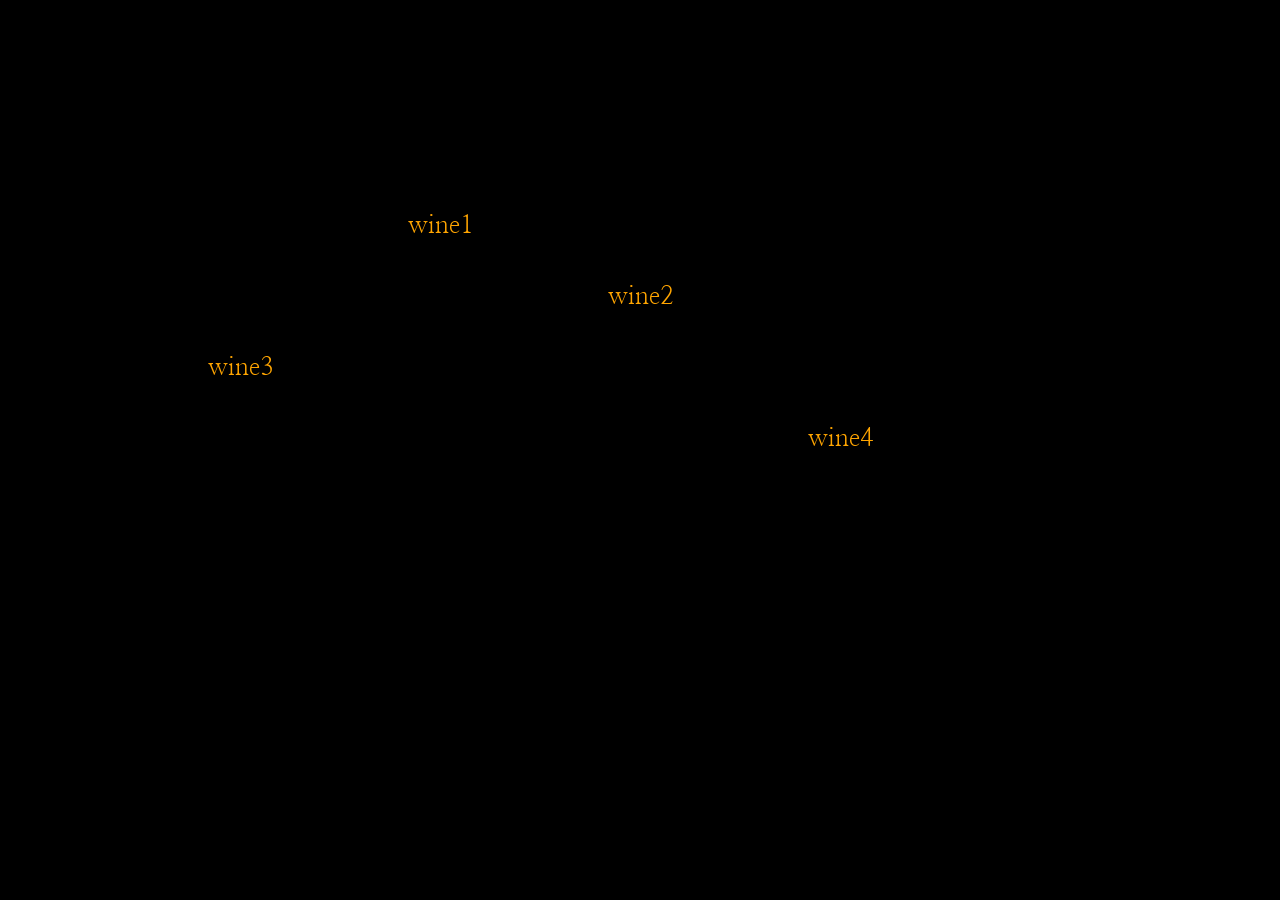
==== assgn8/home.html @ 6fc33e9c "final project final project" ====
<!DOCTYPE html>
<html lang="en">
<head>
    <title>cocktails</title>
        <meta charset="UTF-8">
        <meta name="viewport" content="width=device-width, initial-scale=1">
        <link rel="stylesheet" type="text/css" href="home.css">
        <link href='https://fonts.googleapis.com/css?family=Lato:300,400,700' rel='stylesheet' type='text/css'>
        <style> body {padding: 0; margin: 0;} </style>
	    <script src="p5.js"></script>
	    <script src="home.js"></script>
	    <script>
	    	function setup() {}
		</script>
		<link href="https://fonts.googleapis.com/css?family=Nanum+Myeongjo&display=swap" rel="stylesheet">

		
    
</head>

<body>
	<!-- top bar -->
    <div class="header">
		  <a href="home.html" class="logo">OnePunchBar</a>
		  <div class="header-right">
		    <a class="active" href="#home">View All</a>
		    <a href="#about">About Us</a>
		  </div>
    </div>
   
    <div class="wrapper">
		  <a href="cocktail1.html" onmouseover="showCircle(width/2, height/2, 100)" class="item1">wine1</a>
		  <a href="#11" class="item2">wine2</a>
		  <a href="#11" class="item3">wine3</a>
		  <a href="#11" class="item4">wine4</a>
		  
	</div>

	<!-- <div id="image1" src="images/negroni.png" ></div> -->


	<div class="btn-cocktail">
		<p> this is a place hole dhwoh fuieowhuifashfo qefhuiewqhduiwehdui udoh hysaiu has dhi dhw ud adhiua dhwad uwad waud iuw diuw This will not create any layout, however our items now have names we can use to do so. Staying outside of any media queries I am now going to set up the layout for the mobile width. Here I am keeping everything in source order, trying to avoid any disconnect between the source and display as described in the guide Grid layout and accessibility. I have not defined any column or row tracks but this layout dictates a single column, and rows will be created as needed for each of the items in the implicit grid.</p>
	</div>

</body>

</html>
---- assgn8/home.css ----
* {box-sizing: border-box;}

/*grid system*/
.wrapper {
  display: grid;
  grid-template-columns: repeat(12, [col-start] 1fr);
  grid-gap: 20px;
  padding: 200px 50px;
  font-size: 25px;
  font-weight: 400;

}

.wrapper a {
  text-decoration: none;
}
.wrapper a:hover {
  font-weight: 800;
  font-size: 40px;
  color: pink;
}
.wrapper a:link {
  color: orange;
}

.item1 {
  grid-column: col-start 4/ span 2;
  grid-row: 1;
  padding: 10px;
  margin: auto;
}
.item2 {
  grid-column: col-start 6 / span 2 ;
  grid-row: 2;
  padding: 10px;
  margin: auto;
}
.item3 {
  grid-column: col-start 2 / span 2;
  grid-row: 3;
  padding: 10px;
  margin: auto;
}
.item4 {
  grid-column: col-start 8 / span 2;
  grid-row: 4;
  padding: 10px;
  margin: auto;
}

/*animation*/
/*.zoom {
  padding: 50px;
  background-color: green;
  transition: transform .2s;
  width: 200px;
  height: 200px;
  margin: 0 auto;
  opacity: 0;
}

.zoom:hover {
  -ms-transform: scale(1.5); /* IE 9 */
/*  -webkit-transform: scale(1.5);  Safari 3-8 
  transform: scale(1.5); 
  opacity: 1;
}*/

/*spacer*/
.spacer {
  min-height: 800px; 
}
/*page style */
body { 
  align-content: center;
  margin: 5% 10%;
  font-family: 'Nanum Myeongjo', serif;
  align-content: center;
  background-color: rgba(0,0,0,1);
}

/*top nav bar*/
.header {
  overflow: hidden;
  padding: 20px 10px;
  position: fixed;
}
.header a {
  float: left;
  color: black;
  text-align: center;
  padding: 30px;
  text-decoration: none;
  font-size: 18px; 
  line-height: 25px;
  border-radius: 4px;
  font-weight: 300;
}
.header a.logo {
  font-size: 35px;
  font-weight: bold;
}
.header a:hover {
  color: orange;
}
.header a.active {
  color: black;
  font-weight: 600;
}
.header-right {
  float: right;
}
@media screen and (max-width: 500px) {
  .header a {
    float: none;
    display: block;
    text-align: left;
  }
  
  .header-right {
    float: none;
  }
}

/*background color change*/
body {
  animation: colorchange 5s; 
  -webkit-animation: colorchange 50s; 
}

@keyframes colorchange
{
  0%   {background: red;}
  25%  {background: yellow;}
  50%  {background: blue;}
  75%  {background: green;}
  100% {background: red;}
}

@-webkit-keyframes colorchange /* Safari and Chrome - necessary duplicate */
{
  0%   {background: red;}
  25%  {background: yellow;}
  50%  {background: blue;}
  75%  {background: green;}
  100% {background: red;}
}

/*cocktail button*/
/*.btn-cocktail{
  color: black;
  padding: 20px;
  font-size: 20px;
  font-weight: 400;
}
.btn-cocktail a {
  text-decoration: none;
}
.btn-cocktail a:hover {
  font-weight: 600;
  font-size: 35px;
  color: blue;
}
.btn-cocktail a:link {
  color: orange;
}*/

/*icon morph*/
 .circle {
      transition-property: width, height, margin-left, margin-top;
      transition-duration: 30s;
      position: fixed;
      transform: translateX(200%) translateY(200%);
      background-color: grey;
      border-radius: 50%;
    }
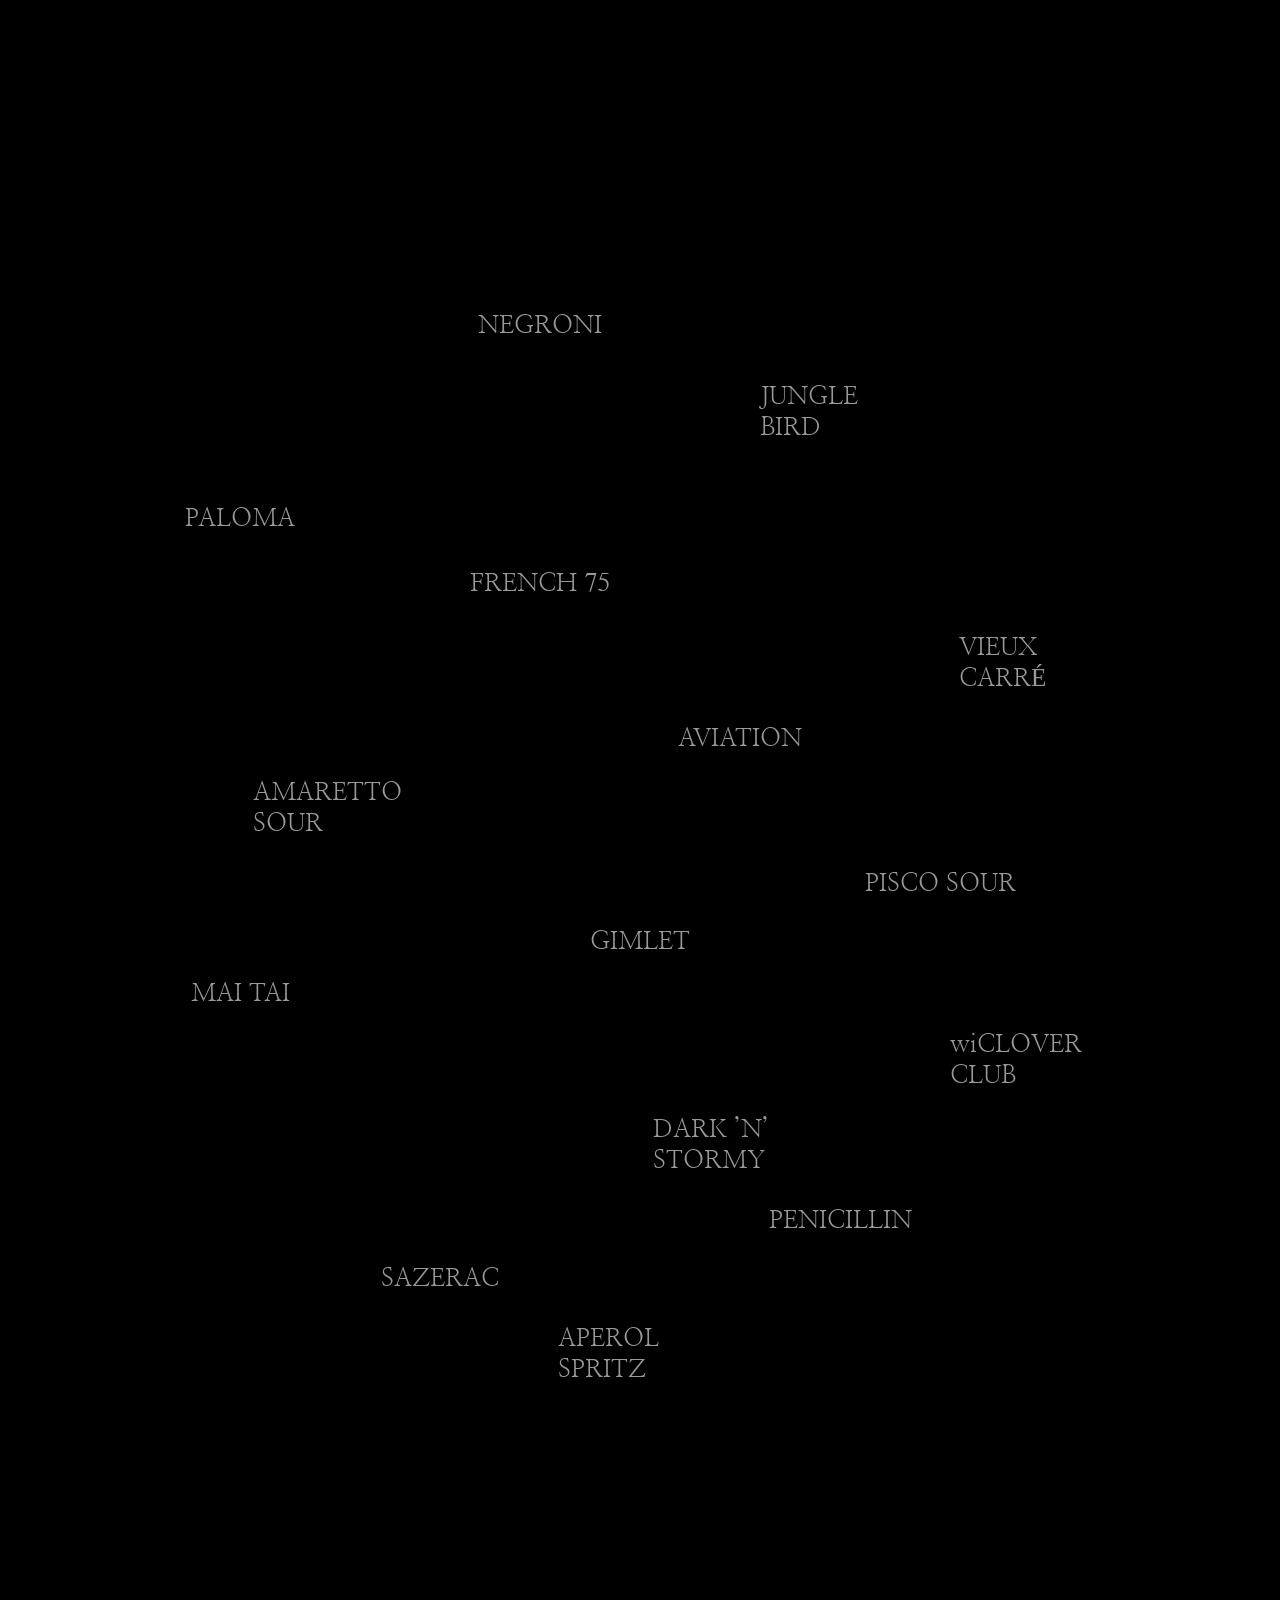
==== commit 00052dc1: "update" ====
--- a/assgn8/home.html
+++ b/assgn8/home.html
@@ -18,7 +18,7 @@
     
 </head>
 
-<body>
+<body data-0="background-position:0px 0px;" data-100000="background-position:0px -50000px;">
 	<!-- top bar -->
     <div class="header">
 		  <a href="home.html" class="logo">OnePunchBar</a>
@@ -29,20 +29,27 @@
     </div>
    
     <div class="wrapper">
-		  <a href="cocktail1.html" onmouseover="showCircle(width/2, height/2, 100)" class="item1">wine1</a>
-		  <a href="#11" class="item2">wine2</a>
-		  <a href="#11" class="item3">wine3</a>
-		  <a href="#11" class="item4">wine4</a>
+		  <a href="cocktail1.html" onmouseover="showCircle(width/2, height/2, 100)" class="item1">NEGRONI</a>
+		  <a href="cocktail1.html" class="item2">JUNGLE BIRD</a>
+		  <a href="cocktail1.html" class="item3">PALOMA</a>
+		  <a href="cocktail1.html" class="item4">FRENCH 75</a>
+		  <a href="cocktail1.html" class="item5">VIEUX CARRÉ</a>
+		  <a href="cocktail1.html" class="item6">AVIATION</a>
+		  <a href="cocktail1.html" class="item7">AMARETTO SOUR</a>
+		  <a href="cocktail1.html" class="item8">PISCO SOUR</a>
+		  <a href="cocktail1.html" class="item9">GIMLET</a>
+		  <a href="cocktail1.html" class="item10">MAI TAI</a>
+		  <a href="cocktail1.html" class="item11">wiCLOVER CLUB</a>
+		  <a href="cocktail1.html" class="item12">DARK ’N’ STORMY</a>
+		  <a href="cocktail1.html" class="item13">PENICILLIN</a>
+		  <a href="cocktail1.html" class="item14">SAZERAC</a>
+		  <a href="cocktail1.html" class="item15">APEROL SPRITZ</a>
 		  
 	</div>
 
 	<!-- <div id="image1" src="images/negroni.png" ></div> -->
 
 
-	<div class="btn-cocktail">
-		<p> this is a place hole dhwoh fuieowhuifashfo qefhuiewqhduiwehdui udoh hysaiu has dhi dhw ud adhiua dhwad uwad waud iuw diuw This will not create any layout, however our items now have names we can use to do so. Staying outside of any media queries I am now going to set up the layout for the mobile width. Here I am keeping everything in source order, trying to avoid any disconnect between the source and display as described in the guide Grid layout and accessibility. I have not defined any column or row tracks but this layout dictates a single column, and rows will be created as needed for each of the items in the implicit grid.</p>
-	</div>
-
 </body>
 
 </html>
--- a/assgn8/home.css
+++ b/assgn8/home.css
@@ -5,7 +5,7 @@
   display: grid;
   grid-template-columns: repeat(12, [col-start] 1fr);
   grid-gap: 20px;
-  padding: 200px 50px;
+  padding: 300px 50px;
   font-size: 25px;
   font-weight: 400;
 
@@ -13,40 +13,112 @@
 
 .wrapper a {
   text-decoration: none;
+  transition: 0.5s;
+  color: #999999
 }
 .wrapper a:hover {
   font-weight: 800;
-  font-size: 40px;
-  color: pink;
+  font-size: 50px;
+  color: #ff5e00;
+  transition: 0.5s;
 }
 .wrapper a:link {
-  color: orange;
+  color: #999999;
+  transition: 0.5s;
+  text-decoration: none;
 }
 
 .item1 {
-  grid-column: col-start 4/ span 2;
+  grid-column: col-start 5/ span 2;
   grid-row: 1;
   padding: 10px;
   margin: auto;
 }
 .item2 {
-  grid-column: col-start 6 / span 2 ;
+  grid-column: col-start 8 / span 2 ;
   grid-row: 2;
   padding: 10px;
   margin: auto;
 }
 .item3 {
   grid-column: col-start 2 / span 2;
-  grid-row: 3;
-  padding: 10px;
-  margin: auto;
-}
-.item4 {
-  grid-column: col-start 8 / span 2;
   grid-row: 4;
   padding: 10px;
   margin: auto;
 }
+.item4 {
+  grid-column: col-start 5 / span 2;
+  grid-row: 5;
+  padding: 4px;
+  margin: auto;
+}
+.item5 {
+  grid-column: col-start 10/ span 2;
+  grid-row: 6;
+  padding: 9px;
+  margin: auto;
+}
+.item6 {
+  grid-column: col-start 7 / span 2 ;
+  grid-row: 7;
+  padding: 0px;
+  margin: auto;
+}
+.item7 {
+  grid-column: col-start 3 / span 2;
+  grid-row: 8;
+  padding: 3px;
+  margin: auto;
+}
+.item8 {
+  grid-column: col-start 9 / span 2;
+  grid-row: 9;
+  padding: 6px;
+  margin: auto;
+}
+.item9 {
+  grid-column: col-start 6/ span 2;
+  grid-row: 10;
+  padding: 1px;
+  margin: auto;
+}
+.item10 {
+  grid-column: col-start 2 / span 2 ;
+  grid-row: 11;
+  padding: 0px;
+  margin: auto;
+}
+.item11 {
+  grid-column: col-start 10 / span 2 ;
+  grid-row: 12;
+  padding: 0px;
+  margin: auto;
+}
+.item12 {
+  grid-column: col-start 7 / span 2;
+  grid-row: 13;
+  padding: 3px;
+  margin: auto;
+}
+.item13 {
+  grid-column: col-start 8 / span 2;
+  grid-row: 14;
+  padding: 6px;
+  margin: auto;
+}
+.item14 {
+  grid-column: col-start 4/ span 2;
+  grid-row: 15;
+  padding: 1px;
+  margin: auto;
+}
+.item15 {
+  grid-column: col-start 6 / span 2 ;
+  grid-row: 16;
+  padding: 8px;
+  margin: auto;
+}
+
 
 /*animation*/
 /*.zoom {
@@ -79,10 +151,17 @@
   background-color: rgba(0,0,0,1);
 }
 
+#center {
+  width:90%;
+  padding:1em;
+  margin:1em auto;
+  border:1px solid #bbb;
+
+}
 /*top nav bar*/
 .header {
   overflow: hidden;
-  padding: 20px 10px;
+  padding: 5% 10%;
   position: fixed;
 }
 .header a {
@@ -130,40 +209,41 @@
 
 @keyframes colorchange
 {
-  0%   {background: red;}
-  25%  {background: yellow;}
-  50%  {background: blue;}
-  75%  {background: green;}
-  100% {background: red;}
+  0%   {background: #3b3b3b;}
+  25%  {background: #524d40;}
+  50%  {background: #666257;}
+  75%  {background: #403e38;}
+  100% {background: #1c1b19;}
 }
 
 @-webkit-keyframes colorchange /* Safari and Chrome - necessary duplicate */
 {
-  0%   {background: red;}
-  25%  {background: yellow;}
-  50%  {background: blue;}
-  75%  {background: green;}
-  100% {background: red;}
-}
-
-/*cocktail button*/
-/*.btn-cocktail{
-  color: black;
-  padding: 20px;
-  font-size: 20px;
-  font-weight: 400;
-}
-.btn-cocktail a {
-  text-decoration: none;
-}
-.btn-cocktail a:hover {
-  font-weight: 600;
+  0%   {background: #3b3b3b;}
+  25%  {background: #524d40;}
+  50%  {background: #666257;}
+  75%  {background: #403e38;}
+  100% {background: #1c1b19;}
+}
+
+.info{
+  padding-top: 300px;
+  align-content: center;
+  width: 70%;
+  max-width: 800px;
+  margin: auto;
+  top: 300px;
+  height: 600;
+
+}
+
+.info p{
+  text-indent: 50px;
+  text-align: justify;
+  letter-spacing: 1px;
+  color: white;
   font-size: 35px;
-  color: blue;
-}
-.btn-cocktail a:link {
-  color: orange;
-}*/
+}
+
 
 /*icon morph*/
  .circle {
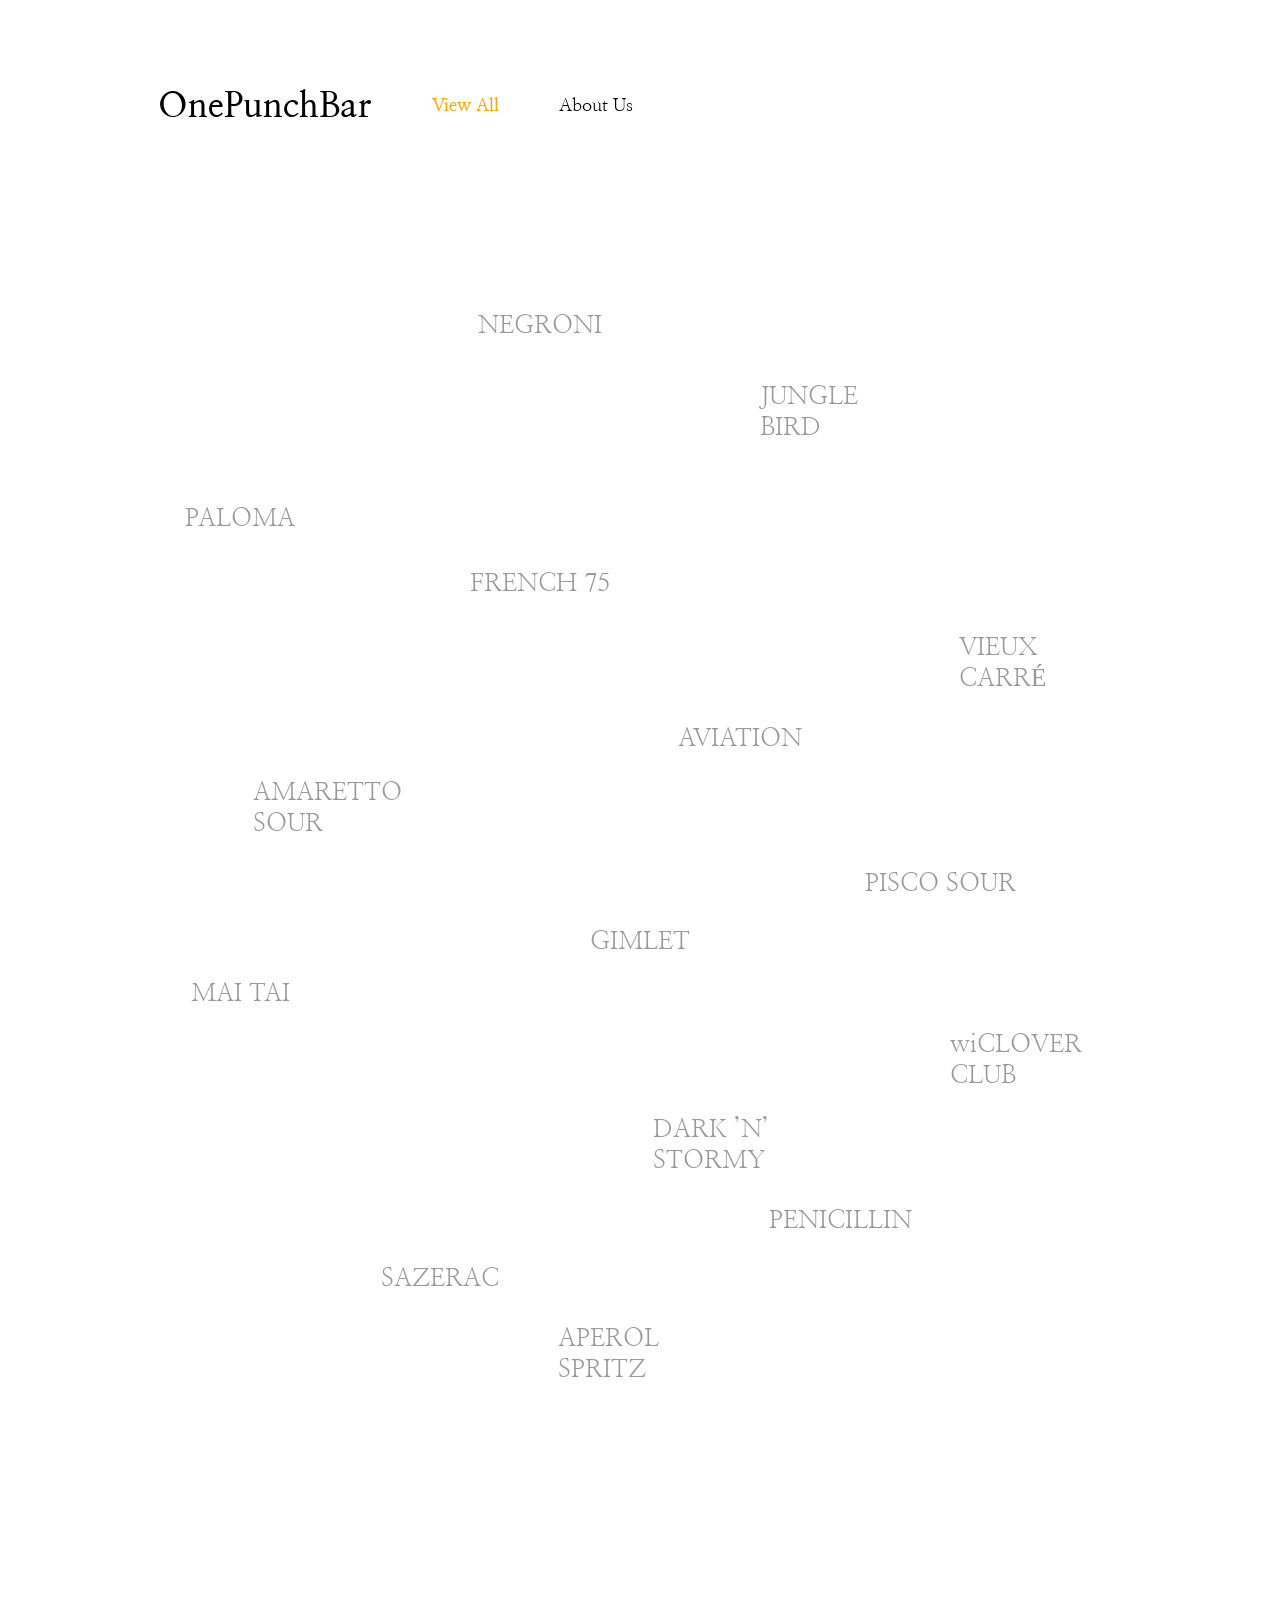
==== commit d49fcd76: "update" ====
--- a/assgn8/home.html
+++ b/assgn8/home.html
@@ -3,22 +3,22 @@
 <head>
     <title>cocktails</title>
         <meta charset="UTF-8">
-        <meta name="viewport" content="width=device-width, initial-scale=1">
-        <link rel="stylesheet" type="text/css" href="home.css">
+        <meta name="viewport" content="width=device-width, initial-scale=1。0">
+        <link rel="stylesheet" type="text/css" href="Assets/home/home.css">
         <link href='https://fonts.googleapis.com/css?family=Lato:300,400,700' rel='stylesheet' type='text/css'>
         <style> body {padding: 0; margin: 0;} </style>
-	    <script src="p5.js"></script>
-	    <script src="home.js"></script>
+	    <!-- <script src="Assets/home/home.js"></script> -->
 	    <script>
 	    	function setup() {}
 		</script>
 		<link href="https://fonts.googleapis.com/css?family=Nanum+Myeongjo&display=swap" rel="stylesheet">
-
-		
-    
+    	<script src="p5.js"></script>
+    	<script src="p5.sound.js"></script>
+    	<script src="sketch.js"></script>
+  
 </head>
 
-<body data-0="background-position:0px 0px;" data-100000="background-position:0px -50000px;">
+<body >
 	<!-- top bar -->
     <div class="header">
 		  <a href="home.html" class="logo">OnePunchBar</a>
@@ -29,7 +29,7 @@
     </div>
    
     <div class="wrapper">
-		  <a href="cocktail1.html" onmouseover="showCircle(width/2, height/2, 100)" class="item1">NEGRONI</a>
+		  <a href="cocktail1.html" class="item1">NEGRONI</a>
 		  <a href="cocktail1.html" class="item2">JUNGLE BIRD</a>
 		  <a href="cocktail1.html" class="item3">PALOMA</a>
 		  <a href="cocktail1.html" class="item4">FRENCH 75</a>
@@ -44,10 +44,10 @@
 		  <a href="cocktail1.html" class="item13">PENICILLIN</a>
 		  <a href="cocktail1.html" class="item14">SAZERAC</a>
 		  <a href="cocktail1.html" class="item15">APEROL SPRITZ</a>
-		  
 	</div>
 
-	<!-- <div id="image1" src="images/negroni.png" ></div> -->
+
+
 
 
 </body>
--- a/assgn8/Assets/home/home.css
+++ b/assgn8/Assets/home/home.css
@@ -0,0 +1,226 @@
+* {box-sizing: border-box;}
+
+/*grid system*/
+.wrapper {
+  display: grid;
+  grid-template-columns: repeat(12, [col-start] 1fr);
+  grid-gap: 20px;
+  padding: 300px 50px;
+  font-size: 25px;
+  font-weight: 400;
+
+}
+
+.wrapper a {
+  text-decoration: none;
+  transition: 0.5s;
+  color: #999999
+}
+.wrapper a:hover {
+  font-weight: 800;
+  font-size: 50px;
+  color: #ff5e00;
+  transition: 0.5s;
+}
+.wrapper a:link {
+  color: #999999;
+  transition: 0.5s;
+  text-decoration: none;
+}
+
+.item1 {
+  grid-column: col-start 5/ span 2;
+  grid-row: 1;
+  padding: 10px;
+  margin: auto;
+}
+.item2 {
+  grid-column: col-start 8 / span 2 ;
+  grid-row: 2;
+  padding: 10px;
+  margin: auto;
+}
+.item3 {
+  grid-column: col-start 2 / span 2;
+  grid-row: 4;
+  padding: 10px;
+  margin: auto;
+}
+.item4 {
+  grid-column: col-start 5 / span 2;
+  grid-row: 5;
+  padding: 4px;
+  margin: auto;
+}
+.item5 {
+  grid-column: col-start 10/ span 2;
+  grid-row: 6;
+  padding: 9px;
+  margin: auto;
+}
+.item6 {
+  grid-column: col-start 7 / span 2 ;
+  grid-row: 7;
+  padding: 0px;
+  margin: auto;
+}
+.item7 {
+  grid-column: col-start 3 / span 2;
+  grid-row: 8;
+  padding: 3px;
+  margin: auto;
+}
+.item8 {
+  grid-column: col-start 9 / span 2;
+  grid-row: 9;
+  padding: 6px;
+  margin: auto;
+}
+.item9 {
+  grid-column: col-start 6/ span 2;
+  grid-row: 10;
+  padding: 1px;
+  margin: auto;
+}
+.item10 {
+  grid-column: col-start 2 / span 2 ;
+  grid-row: 11;
+  padding: 0px;
+  margin: auto;
+}
+.item11 {
+  grid-column: col-start 10 / span 2 ;
+  grid-row: 12;
+  padding: 0px;
+  margin: auto;
+}
+.item12 {
+  grid-column: col-start 7 / span 2;
+  grid-row: 13;
+  padding: 3px;
+  margin: auto;
+}
+.item13 {
+  grid-column: col-start 8 / span 2;
+  grid-row: 14;
+  padding: 6px;
+  margin: auto;
+}
+.item14 {
+  grid-column: col-start 4/ span 2;
+  grid-row: 15;
+  padding: 1px;
+  margin: auto;
+}
+.item15 {
+  grid-column: col-start 6 / span 2 ;
+  grid-row: 16;
+  padding: 8px;
+  margin: auto;
+}
+
+/*spacer*/
+.spacer {
+  min-height: 800px; 
+}
+/*page style */
+body { 
+  align-content: center;
+  margin: 5% 10%;
+  font-family: 'Nanum Myeongjo', serif;
+  align-content: center;
+  /*background: transparent;*/
+ /*  animation: colorchange 5s; 
+  -webkit-animation: colorchange 50s; */
+}
+
+
+#center {
+  width:90%;
+  padding:1em;
+  margin:1em auto;
+  border:1px solid #bbb;
+
+}
+/*top nav bar*/
+.header {
+  overflow: hidden;
+  padding: 5% 10%;
+  position: fixed;
+}
+.header a {
+  float: left;
+  color: black;
+  text-align: center;
+  padding: 30px;
+  text-decoration: none;
+  font-size: 18px; 
+  line-height: 25px;
+  border-radius: 4px;
+  font-weight: 300;
+}
+.header a.logo {
+  font-size: 35px;
+  font-weight: bold;
+}
+.header a:hover {
+  color: orange;
+}
+.header a.active {
+  color: orange;
+  font-weight: 600;
+}
+.header-right {
+  float: right;
+}
+@media screen and (max-width: 500px) {
+  .header a {
+    float: none;
+    display: block;
+    text-align: left;
+  }
+  
+  .header-right {
+    float: none;
+  }
+}
+
+.info{
+  padding-top: 300px;
+  align-content: center;
+  width: 70%;
+  max-width: 500px;
+  margin: auto;
+  top: 300px;
+  height: 100;
+
+}
+
+.info p{
+  text-indent: 50px;
+  text-align: justify;
+  letter-spacing: 1px;
+  color: white;
+  font-size: 35px;
+}
+
+.pic img{
+  display: none;
+  margin: auto;
+  width: 200px;
+  z-index: 10;
+}
+
+
+#test2 {
+  padding: 20px;
+  display: none;
+  margin: auto;
+}
+  
+.test1:hover + #test2 {
+  display: block;
+  margin: auto;
+  align-content: center;
+  transition: 0.5s;
+}
